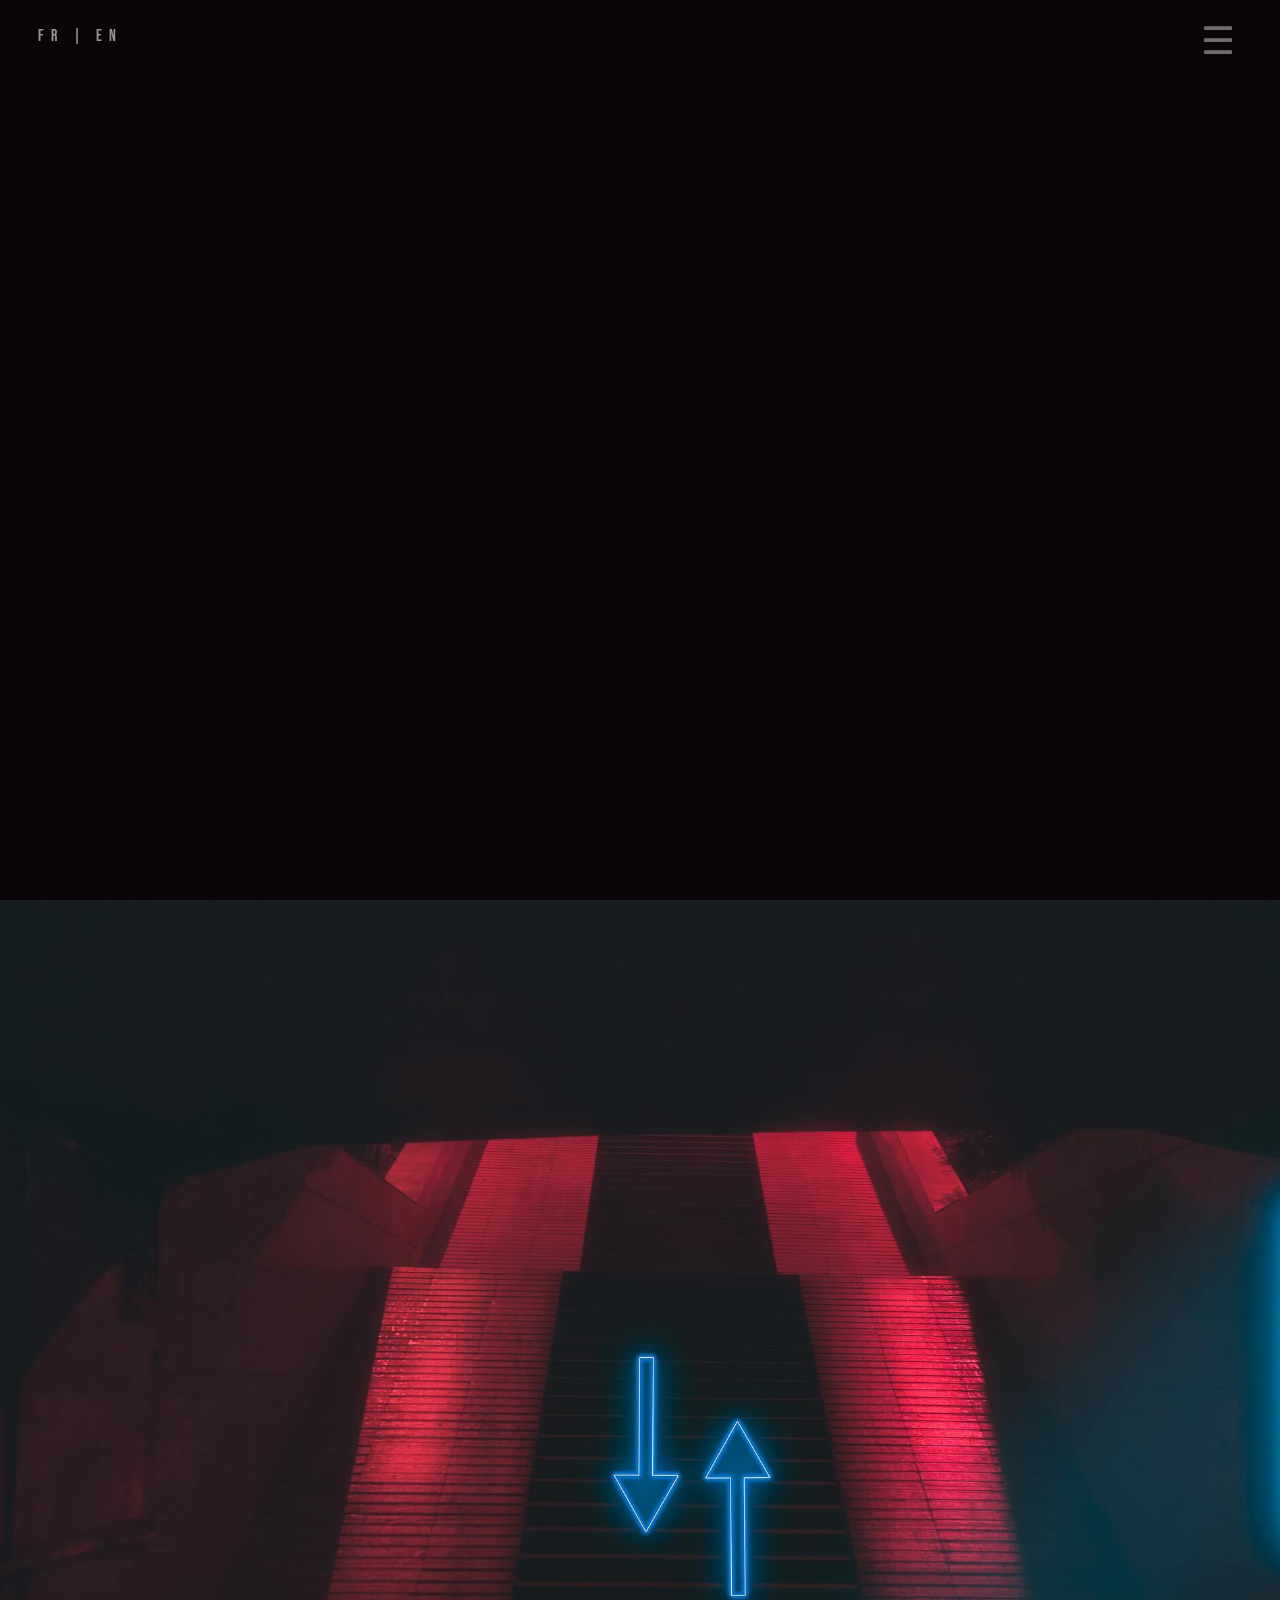
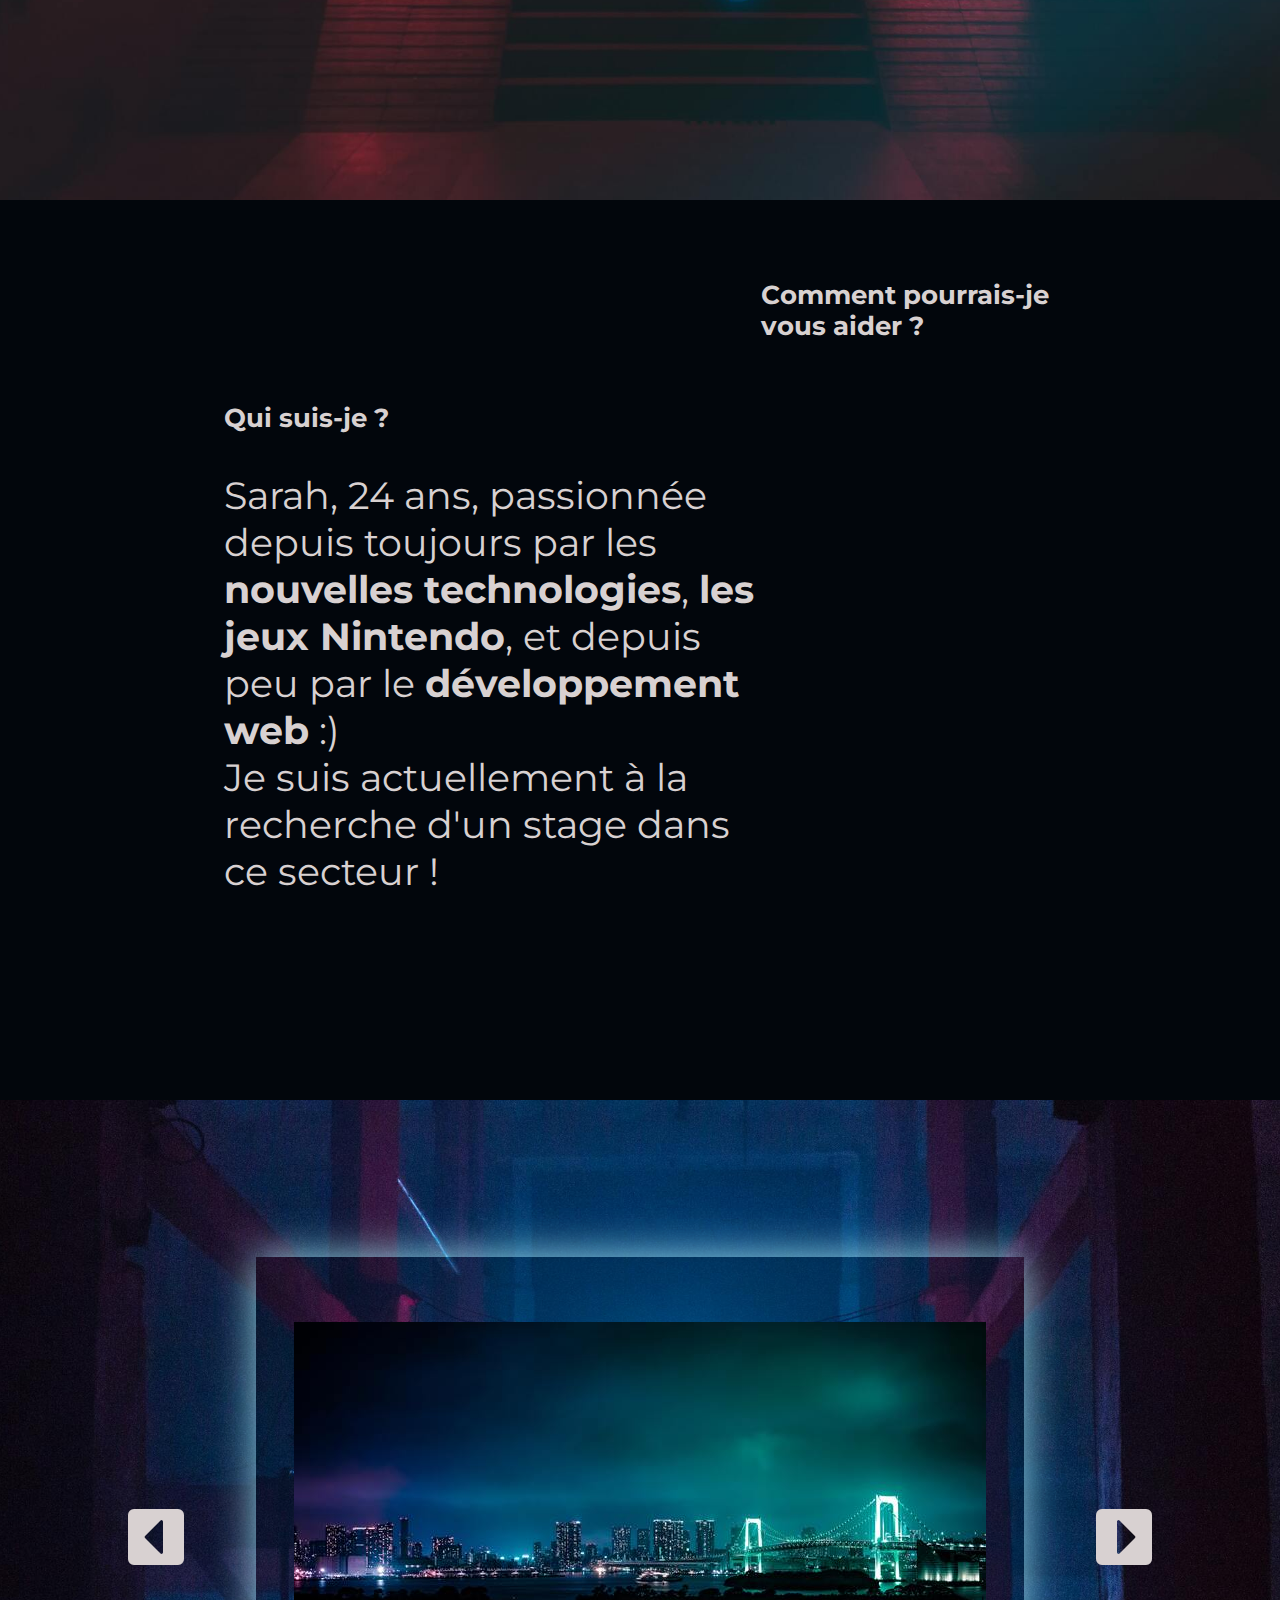
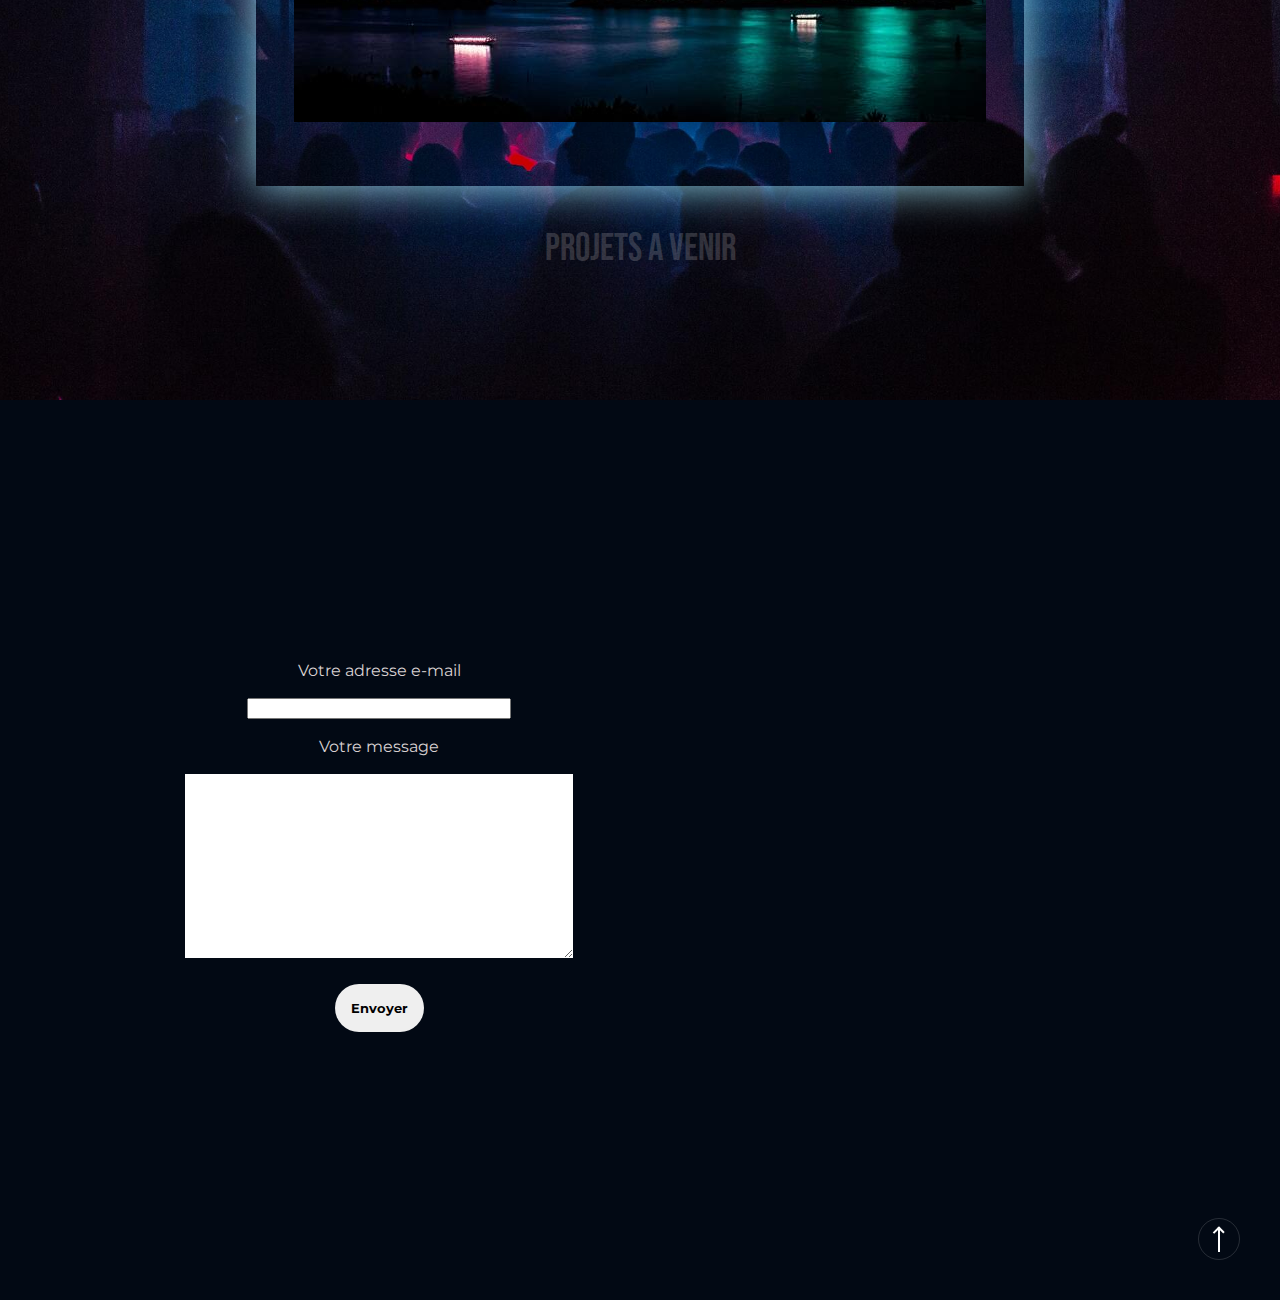
==== index.html @ 5565ab22 "Add files via upload" ====
<!DOCTYPE html>
<html lang="en">
<head>
    <meta charset="UTF-8">
    <meta name="description" content="portfolio">
    <meta name="author" content="Sarah Lemonnier">
    <meta http-equiv="X-UA-Compatible" content="ie=edge">
    <meta name="viewport" content="width=device-width, initial-scale=1.0">
    <link rel="preconnect" href="https://fonts.gstatic.com">
<link href="https://fonts.googleapis.com/css2?family=Montserrat:wght@300;700&display=swap" rel="stylesheet">
    <link rel="stylesheet" href="https://cdnjs.cloudflare.com/ajax/libs/font-awesome/5.15.2/css/all.min.css">
    <link rel="stylesheet" href="style.css">
    <script src="script.js" defer></script>
    <title>Sarah Lemonnier</title>
</head>
<body>
    <div class="cursor"></div>

    <!-- PARTIE TOP --> 

    <header class="top-container" id="top">
        <video src="video/pexels-c-technical-6153734.mp4" autoplay muted></video>

        <nav class="menu" id="menu">

            <ul class="left-menu">

                <li><a href="#about-container">A propos</a></li>
                <li><a href="#portfolio-container">Portfolio</a></li>
                <li><a href="#contact-container">Contact</a></li>

            </ul>

            <ul class="right-menu">

                <li class="close-menu" id="close-menu">✕</li>

            </ul>

        </nav>

        <div class="open-menu hover" id="open-menu">☰</div>

        <div class="lang" id="lang"><a href="index.html">FR</a> | <a href="#">EN</a></div>

        <div class="img-name">

            <div class="img-container">

                <img class="illustration" src="img/illustration.png" alt="illustration">

            </div>

                <div class="name-container">

                <h2 class="name">Sarah Lemonnier</h2>

                <h3 class="dev">Développeuse Web Junior</h3>

            </div>

        </div>

    </header>

    <!-- PARTIE SITE EN CONSTRUCTION -->

    <div class="build-container">

        <h1 data-text="SITE EN CONSTRUCTION">

            <span class="letter">s</span><span class="letter">i</span><span class="letter">t</span><span class="letter">e</span> <span class="letter">e</span><span class="letter">n</span> <span class="c">c</span><span class="letter">o</span><span class="letter">n</span><span class="letter">s</span><span class="letter">t</span><span class="letter">r</span><span class="letter">u</span><span class="letter">c</span><span class="letter">t</span><span class="letter">i</span><span class="letter">o</span><span class="letter">n</span>
            
        </h1>
    </div>

    <!-- PARTIE ABOUT ME -->

    <div class="about-container" id="about-container">

        <section class="description aboutme">

        <div class="about">

            <h3 class="title-about-me" id="title-about-me">A propos</h3>

            <h4 class="title-who">Qui suis-je ?</h4>

            <p class="p-who">
                 Sarah, 24 ans, passionnée depuis toujours par les <strong>nouvelles technologies</strong>, <strong>les jeux Nintendo</strong>, et depuis peu par le <strong>développement web</strong> :) <br>
                 Je suis actuellement à la recherche d'un stage dans ce secteur !
            </p>

            <p class="p-who">
                
           </p>
        </div>
        <div class="about">

            <h4 class="title-who">Comment pourrais-je vous aider ?</h4>

            <p class="p-who">
                
            </p>
        </div>
        </section>

    </div>

    <!-- PARTIE PORTFOLIO -->

    <div class="portfolio-container" id="portfolio-container">
        <i class="fas fa-caret-square-left left" id="left"></i>
        <i class="fas fa-caret-square-right right" id="right"></i>
        <section class="description portfolio">

            <h3 class="title-portfolio" id="title-portfolio">Portfolio</h3>
            <div class="carousel-container">

                <div class="project-container">
                    <div class="imgs-container" id="imgs-container">
                    <!--<img src="img/project-1.png" alt="projet 1 portfolio">
                    <img src="img/project-2.png" alt="projet 2 portfolio"> -->
                    <img src="img/img-1.jpg" alt="img-1">
                    <img src="img/img-2.jpeg" alt="img-2">
                    </div>
                </div>
            </div>
            <p class="text-carousel">
                PROJETS A VENIR
            </p>
            
        </section>

    </div>

    <!-- PARTIE CONTACT -->

    <footer class="contact-container" id="contact-container">

        <form>
            <label for="email">Votre adresse e-mail</label>
            <input type="email" id="email" name="email" class="input">

            <label for="message">Votre message</label>
            <textarea id="message" class="input"></textarea>

            <button id="btn-contact">Envoyer</button>
        </form>

        <section class="description contact">
   
            <h3 class="title-contact" id="title-contact">Contact</h3>
               
        </section>

        <div class="backtotop">
            
            <div class="arrow">
                <div class="before"></div>
                <div class="after"></div>
            </div>
            
        </div>

    </footer>
    
</body>
</html>
---- style.css ----
/* LOCAL FONT FAMILY */ 

@font-face {
    font-family: 'Cyberpunks';
    src: url('font/cyberpunks/Cyberpunks.otf'),
         url('font/cyberpunks/Cyberpunks.ttf'),
         url('font/cyberpunks/Cyberpunks\ Italic.otf'),
         url('font/cyberpunks/Cyberpunks\ Italic.ttf');
}

@font-face {
    font-family: 'bebasneue';
    src: url('font/bebas_neue/BebasNeue-Regular.eot'),
         url('font/bebas_neue/BebasNeue-Regular.otf'),
         url('font/bebas_neue/BebasNeue-Regular.ttf'),
         url('font/bebas_neue/BebasNeue-Regular.woff2'),
         url('font/bebas_neue/BebasNeue-Regular.woff');
}

/* SCROLL SMOOTH */

html {
    scroll-behavior: smooth;
    cursor: none;
}

/* REMOVE CURSOR FROM LINKS */

a {
    cursor: none;
}

/* BODY */

body {
    margin: 0;
    padding: 0;
    font-family: 'Cyberpunks', sans-serif;
    min-height: 100vh;
    max-width: 100vw;
    color: rgb(216, 209, 209);
    display: flex;
    flex-direction: column;
    overflow-x: hidden;
}

/* CURSOR */

.cursor {
    width: 3rem;
    height: 3rem;
    border: 2px solid rgb(255, 255, 255);
    border-radius: 50%;
    position: absolute;
    z-index: 5;
    display: none;
    transform: translate3d(-50%, -50%, 0);
    transition: 0.3s ease;
    transition-property: border, width, height, backdrop-filter;
    pointer-events: none;
    opacity: 80%;
}

/* PARTIE TOP */   


.top-container {
    height: 100vh;
    background-color: #0a0509;
    display: flex;
    flex-direction: column;
    justify-content: center;
    align-items: center;
    letter-spacing: 0.5vw;
    position: relative;
}

video {
    position: absolute;
    height: 100vh;
}

@keyframes video-disapear {
    to {
        transform: translate3D(-110vw, 0, 0);
        opacity: 0%;
    }
}
            /* MENU DE NAVIGATION */ 
.menu {
    position: fixed;
    z-index: 3;
    top: 0;
    left: 0;
    width: 100%;
    background-color: #191d204f;
    font-family: 'bebasneue', sans-serif;
    font-size: 1.7vw;
    height: 9vh;
    transform: translateY(-100%);
    transition: transform 0.7s ease-out;
    display: flex;
}  

.left-menu {
    flex: 10;
}

.right-menu {
    flex: 1;
}

ul {
    list-style-type: none;
    padding: 0;
    width: 80%;
    height: 100%;
    margin: auto;
    display: flex;
    justify-content: space-around;
    align-items: center;
}

a {
    transition: opacity 0.5s ease-out;
}

a:hover {
    opacity: 50%;
}


li > a {
    text-decoration: none;
    color: inherit;
    
}

            /* LANGUES */

.lang > a {
    text-decoration: none;
    color: inherit;
}

.lang {
    z-index: 2;
    font-family: 'bebasneue', sans-serif;
    font-size: 1rem;
    position: fixed;
    top: 3vh;
    left: 3vw;
    opacity: 70%;
}

            /* OUVRIR MENU HAMBURGER / FERMER AVEC LA CROIX */

.open-menu {
    position: fixed;
    top: 2vh;
    right: 3vw;
    font-size: 3vw;
    opacity: 50%;
    transition: opacity 0.2s linear;
    z-index: 2;
}

.hover:hover {
    opacity: 80%;
}

.active {
    transform: translateY(0%);
}

.display {
    opacity: 0;
}

.close-menu {
    margin-left: 0vw;
    transition: transform 0.3s linear;
    transform-origin: center center;
}

.close-menu:hover {
    transform: rotate(180deg);
}

/* IMAGE, NOM */

.img-container {
    width: 200px;
    height: 200px;
    border-radius: 50%;
    overflow: hidden;
    border: white 2px solid;
    box-shadow: 0px 0px 10px #b1343b, 0px 0px 20px #98d5e7;
}

.illustration {
    height: 100%;
}

@keyframes displaytop {
    to {
        opacity: 100%;
        transform: translate3D(0, 0, 0);
    }
}

.img-name {
    display: flex;
    justify-content: space-between;
    align-items: center;
    width: 65vw;
    margin: auto;
    opacity: 0;
    transform: translate3D(110vw, 0, 0) rotate3d(0.5, 0.5, 0, 60deg);
}

.name {
    font-size: 4vw;
    text-shadow: 0px 0px 10px #b1343b;
}

.dev {
    font-size: 2.2vw;
    text-shadow: 0px 0px 20px #98d5e7;
}

/* BUILD CONTAINER */

.build-container {
    height: 100vh;
    background-image: url('img/bg.jpg');
    background-size: cover;
    background-repeat: no-repeat;
    background-position: center center;
    position: relative;
}

@keyframes displaywebsite {
    to {
        opacity: 100%;
    }
}

@keyframes defectuous {
    0% {
        opacity: 0;
    }

    10% {
        opacity: 100%;
        text-shadow: 5px 2px 20px #98d5e7;
    }

    15% {
        opacity: 0;
    }

    18% {
        opacity: 100%;
        text-shadow: 5px 2px 60px #98d5e7;
    }

    20% {
        text-shadow: 5px 5px black;
    }
}

.c {
    animation: defectuous 3s ease-in-out infinite;
    animation-delay: 4s;
}



h1 {
    position: absolute;
    text-transform: uppercase;
    font-style: italic;
    width: fit-content;
    letter-spacing: 1rem;
    font-size: 4vw;
    top: 5%;
    left: 50%;
    text-shadow: 5px 5px black;
    transform: translateX(-50%);
    opacity: 0;
    animation: displaywebsite 3s ease-out forwards;
    user-select: none;
}

h1:before {
    content: attr(data-text);
    position: absolute;
    top: 0;
    left: 0;
    transform-origin: bottom;
    transform: rotateX(180deg);
    line-height: 0.865em;
    background: linear-gradient(0deg,#98d5e7 0, transparent 70%);
    background-clip: text;
    -webkit-background-clip: text;
    color: rgba(7, 7, 7, 0.388);
    opacity: 20%;
}

.letter:hover {
    text-shadow: 0px 0px 20px #98d5e7;
}

/* ABOUT, PORTFOLIO, CONTACT */

.description {
    width: 65vw;
    display: flex;
}

/* PARTIE ABOUT ME */

.about-container {
    background-color: #02060c;
    height: 100vh;
    display: flex;
    justify-content: center;
    align-items: flex-start;
}

.aboutme {
    margin-top: 5vh;
}

.about {
    width: fit-content;
}


#title-about-me {
    font-size: 4vw;
    transition: transform 1s ease-out, opacity 3s ease-out;
    letter-spacing: 1vw;
    opacity: 0%;
    text-shadow: 0px 0px 10px #0a0509;
}

.about > h4, .about > p {
    font-family: 'Montserrat', sans-serif;
}

.title-who {
    font-size: 2vw;
}

.p-who {
    font-size: 3vw;
}

/* PARTIE PORTFOLIO */


.portfolio-container {
    background-image: url('img/bg2.jpg');
    background-size: cover;
    background-repeat: no-repeat;
    background-position: center top;
    height: 100vh;
    position: relative;
}

.portfolio {
    justify-content: center;
    margin-top: 5vh;
    display: flex;
    flex-direction: column;
    justify-content: space-between;
    align-items: center;
    margin: auto;
    height: 90vh;
}


#title-portfolio {
    font-size: 4vw;
    transition: transform 1s ease-out, opacity 3s ease-out;
    letter-spacing: 1vw;
    opacity: 0%;
    text-shadow: 0px 0px 10px #0a0509;
}

.text-carousel {
    font-size: 3vw;
    font-family: 'bebasneue', sans-serif;
    text-shadow: 5px 10px 0px #191d204f;
    opacity: 20%;
}

.carousel-container {
    height: 600px;
    background-color: rgba(0, 0, 0, 0.199);
    box-shadow: 0px 0px 40px #98d5e7;
    width: 60vw;
    position: relative;
    overflow: hidden;
}

.project-container {
    top: 50%;
    left: 50%;
    transform: translate(-50%, -50%);
    height: 400px;
    width: 692px;
    overflow: hidden;
    position: relative;
}

.project-container  img {
    height: 100%;
}

.imgs-container {
    display: flex;
    transition: transform 1s ease-in-out;
}

.left {
    position: absolute;
    font-size: 5vw;
    top: 50%;
    transform: translateY(-70%);
    left: 10%;
}

.right {
    position: absolute;
    font-size: 5vw;
    top: 50%;
    transform: translateY(-70%);
    right: 10%;
}

.left:hover, .right:hover {
    color: rgba(255, 255, 255, 0.37);
    transition: color 0.5s ease-out;
}

/* PARTIE CONTACT */

.contact-container {
    background-color: #020914;
    height: 100vh;
    display: flex;
    justify-content: space-around;
    align-items: center;
    position: relative;
}

.contact {
    width: fit-content;
}

#title-contact {
    font-size: 4vw;
    transition: transform 1s ease-out, opacity 3s ease-out;
    letter-spacing: 1vw;
    opacity: 0%;
    text-shadow: 0px 0px 10px #0a0509;
    margin-right: 3vw;
}

form {
    display: flex;
    flex-direction: column;
    align-items: center;
    font-family: 'Montserrat', sans-serif;
    margin-left: 3vw;
}

input {
    margin: 2vh 2vw;
    outline: none;
    cursor: none;
}

input[type="email"] {
    width: 20vw;
}

#message {
    width: 30vw;
    height: 20vh;
    margin: 2vh 2vw;
    outline: none;
    cursor: none;
    border: none;
}

label {
    margin: 0vh 2vw;
    cursor: none;
}

#btn-contact {
    padding: 1rem;
    margin: 0.5rem;
    outline: none;
    border: none;
    cursor: pointer;
    border-radius: 9999px;
    font-family: inherit;
    font-weight: 700;
    transition: all 0.01s linear;
    cursor: none;
}

#btn-contact:hover {
    background-color: rgba(255, 255, 255, 0.521);
    transform: scale(1.05);
}

.backtotop {
    position: absolute;
    bottom: 40px;
    right: 40px;
    width: 40px;
    height: 40px;
    border: rgba(255, 255, 255, 0.144) solid 1px;
    border-radius: 50%;
    display: flex;
    justify-content: center;
    align-items: center;
}

.before {
    width: 2px;
    height: 8px;
    background-color: white;
    position: absolute;
    top: 0;
    left: -1px;
    transform-origin: 0%;
    transform: rotate(45deg) translateX(-100%);
}

.arrow {
    height: 25px;
    width: 2px;
    background-color: white;
    position: relative;
}

.after {
    width: 2px;
    height: 8px;
    background-color: white;
    position: absolute;
    top: 1px;
    right: -1px;
    transform-origin: 0%;
    transform: rotate(-45deg) translateX(100%);
}

/* PARTIE RESPONSIVE (MOBILE ET TABLETTE) */

@media screen and (max-width: 850px) {
    .img-name {
        flex-direction: column;
        text-align: center;
    }

    .name {
        margin-top: 8vh;
        font-size: 4vw;
    }

    h1 {
        width: 60vw;
        text-align: center;
    }

    h1:before {
        display: none;
    }

    li {
        font-size: 2.5vw;
    }

    .contact-container {
        flex-direction: column-reverse;
        justify-content: center;
    }

    #title-contact {
        margin-right: 0vw;
        margin-bottom: 10vh;
    }

    form {
        margin-left: 0vw;
    }

}
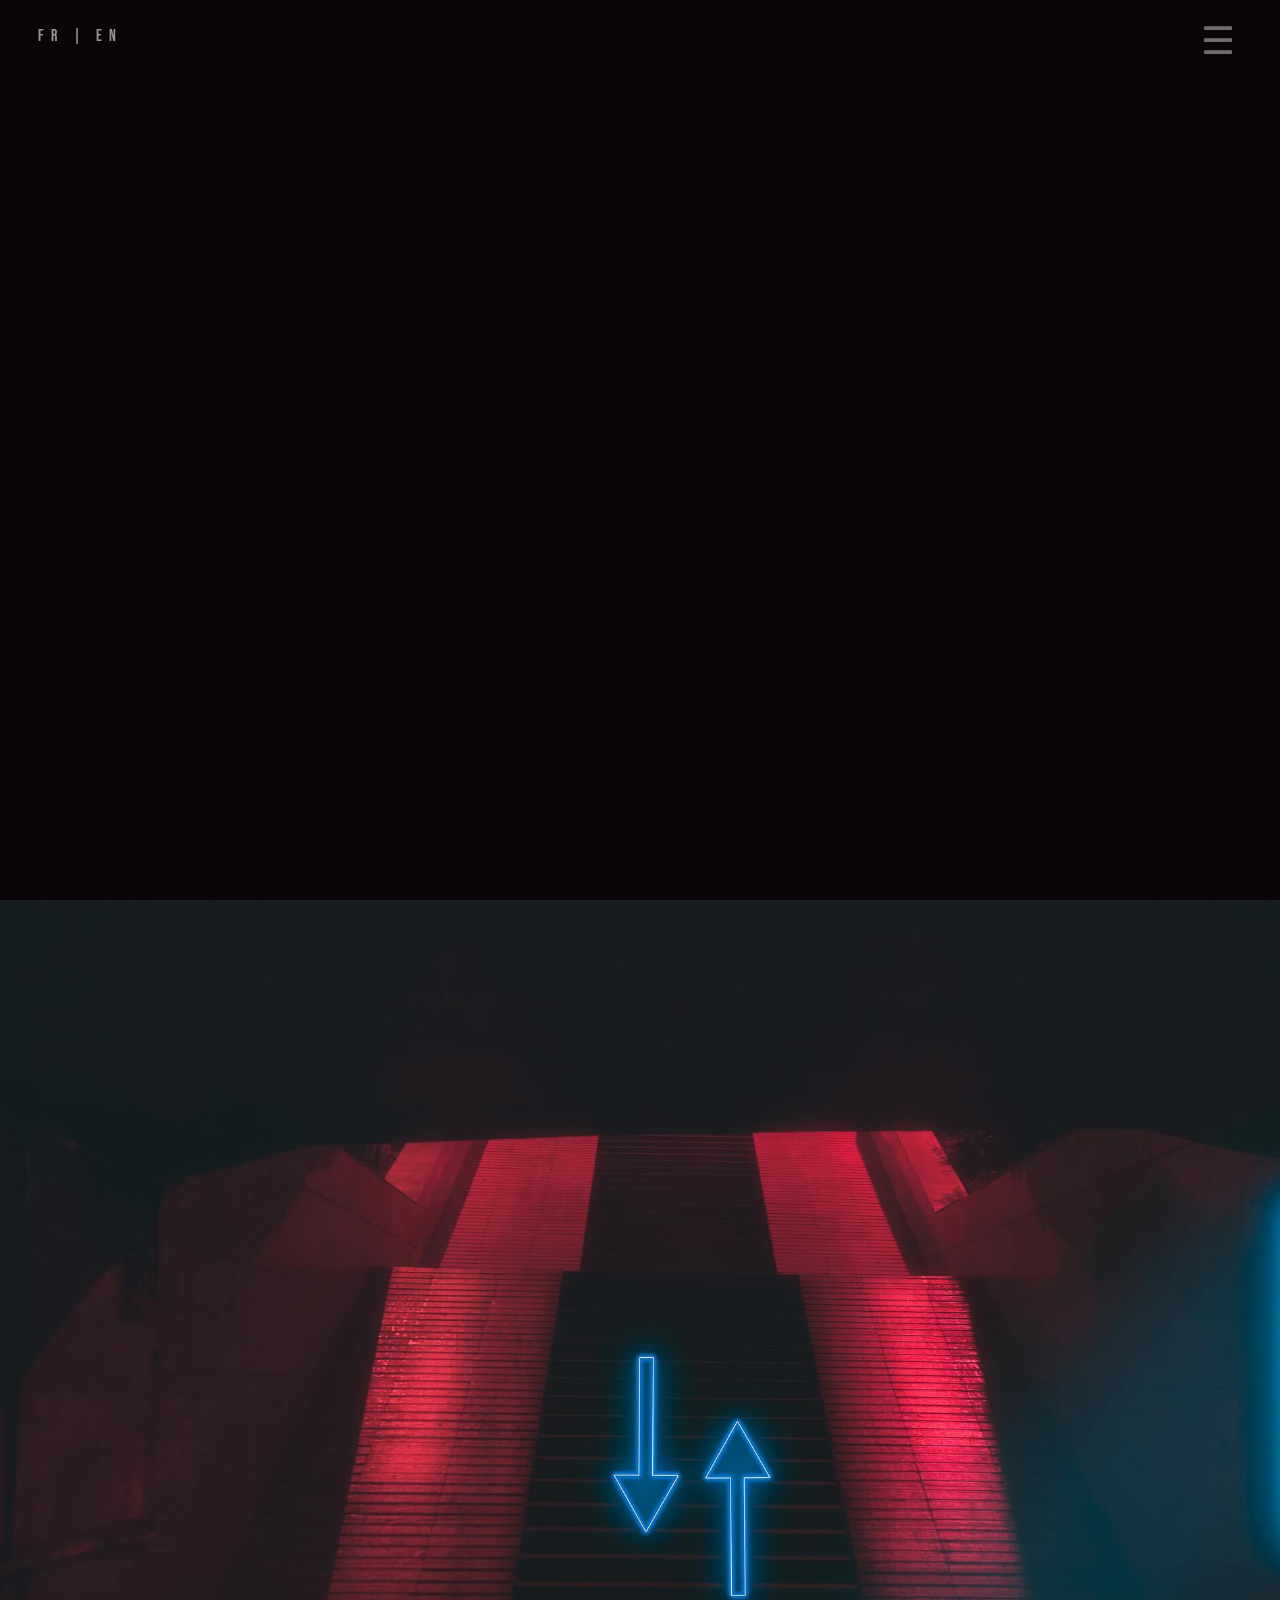
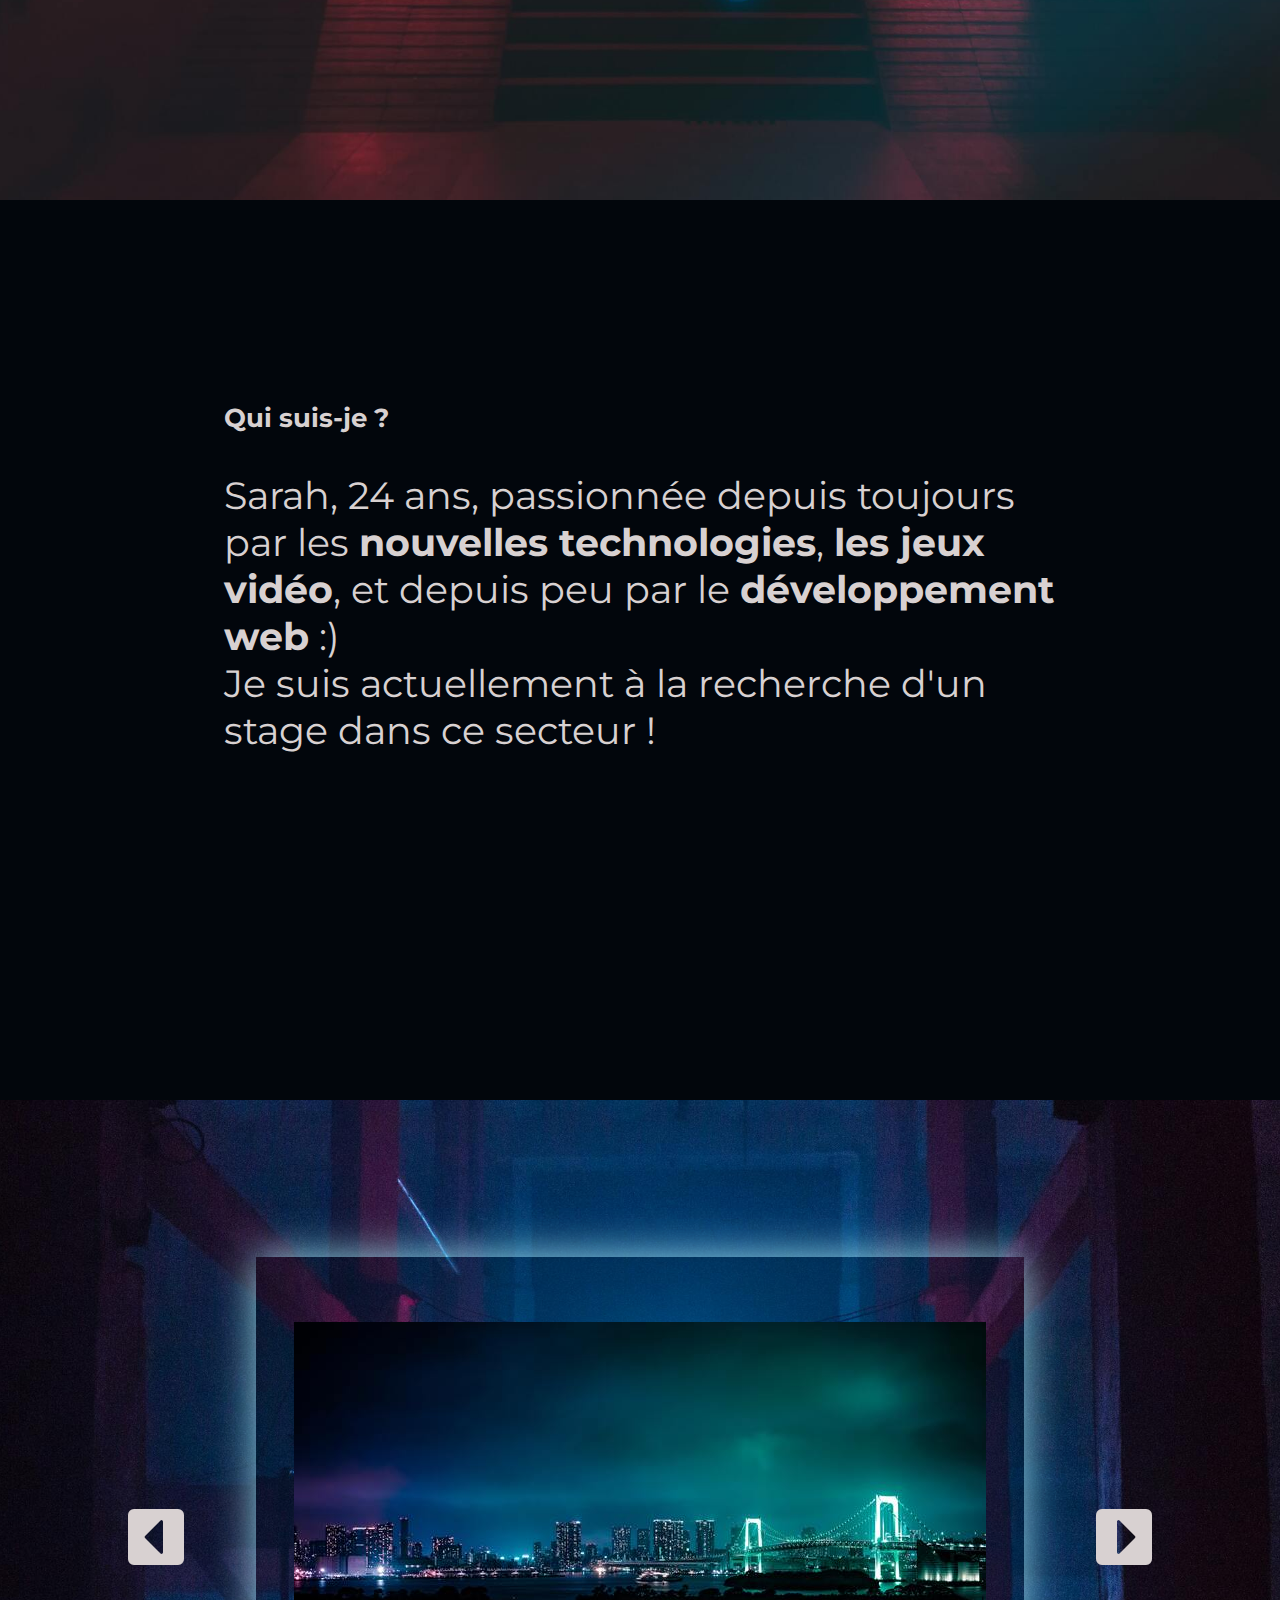
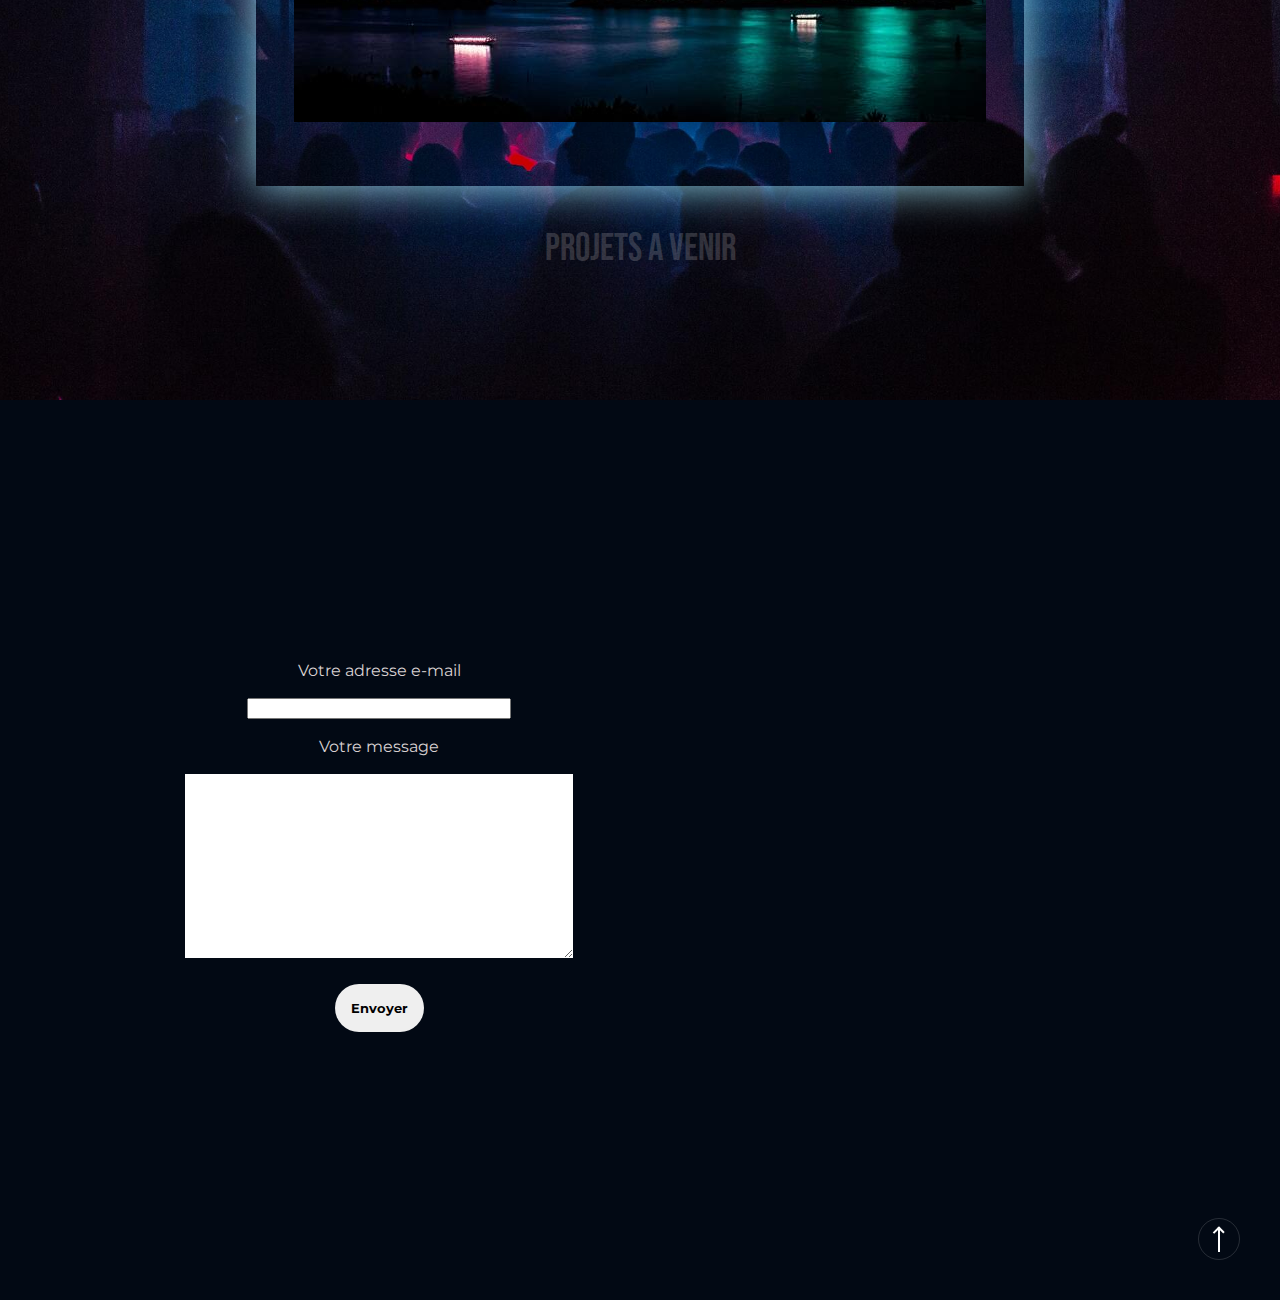
==== commit aca1efa4: "Update index.html" ====
--- a/index.html
+++ b/index.html
@@ -87,7 +87,7 @@
             <h4 class="title-who">Qui suis-je ?</h4>
 
             <p class="p-who">
-                 Sarah, 24 ans, passionnée depuis toujours par les <strong>nouvelles technologies</strong>, <strong>les jeux Nintendo</strong>, et depuis peu par le <strong>développement web</strong> :) <br>
+                 Sarah, 24 ans, passionnée depuis toujours par les <strong>nouvelles technologies</strong>, <strong>les jeux vidéo</strong>, et depuis peu par le <strong>développement web</strong> :) <br>
                  Je suis actuellement à la recherche d'un stage dans ce secteur !
             </p>
 
@@ -97,7 +97,7 @@
         </div>
         <div class="about">
 
-            <h4 class="title-who">Comment pourrais-je vous aider ?</h4>
+            <h4 class="title-who"></h4>
 
             <p class="p-who">
                 
@@ -166,4 +166,4 @@
     </footer>
     
 </body>
-</html>+</html>
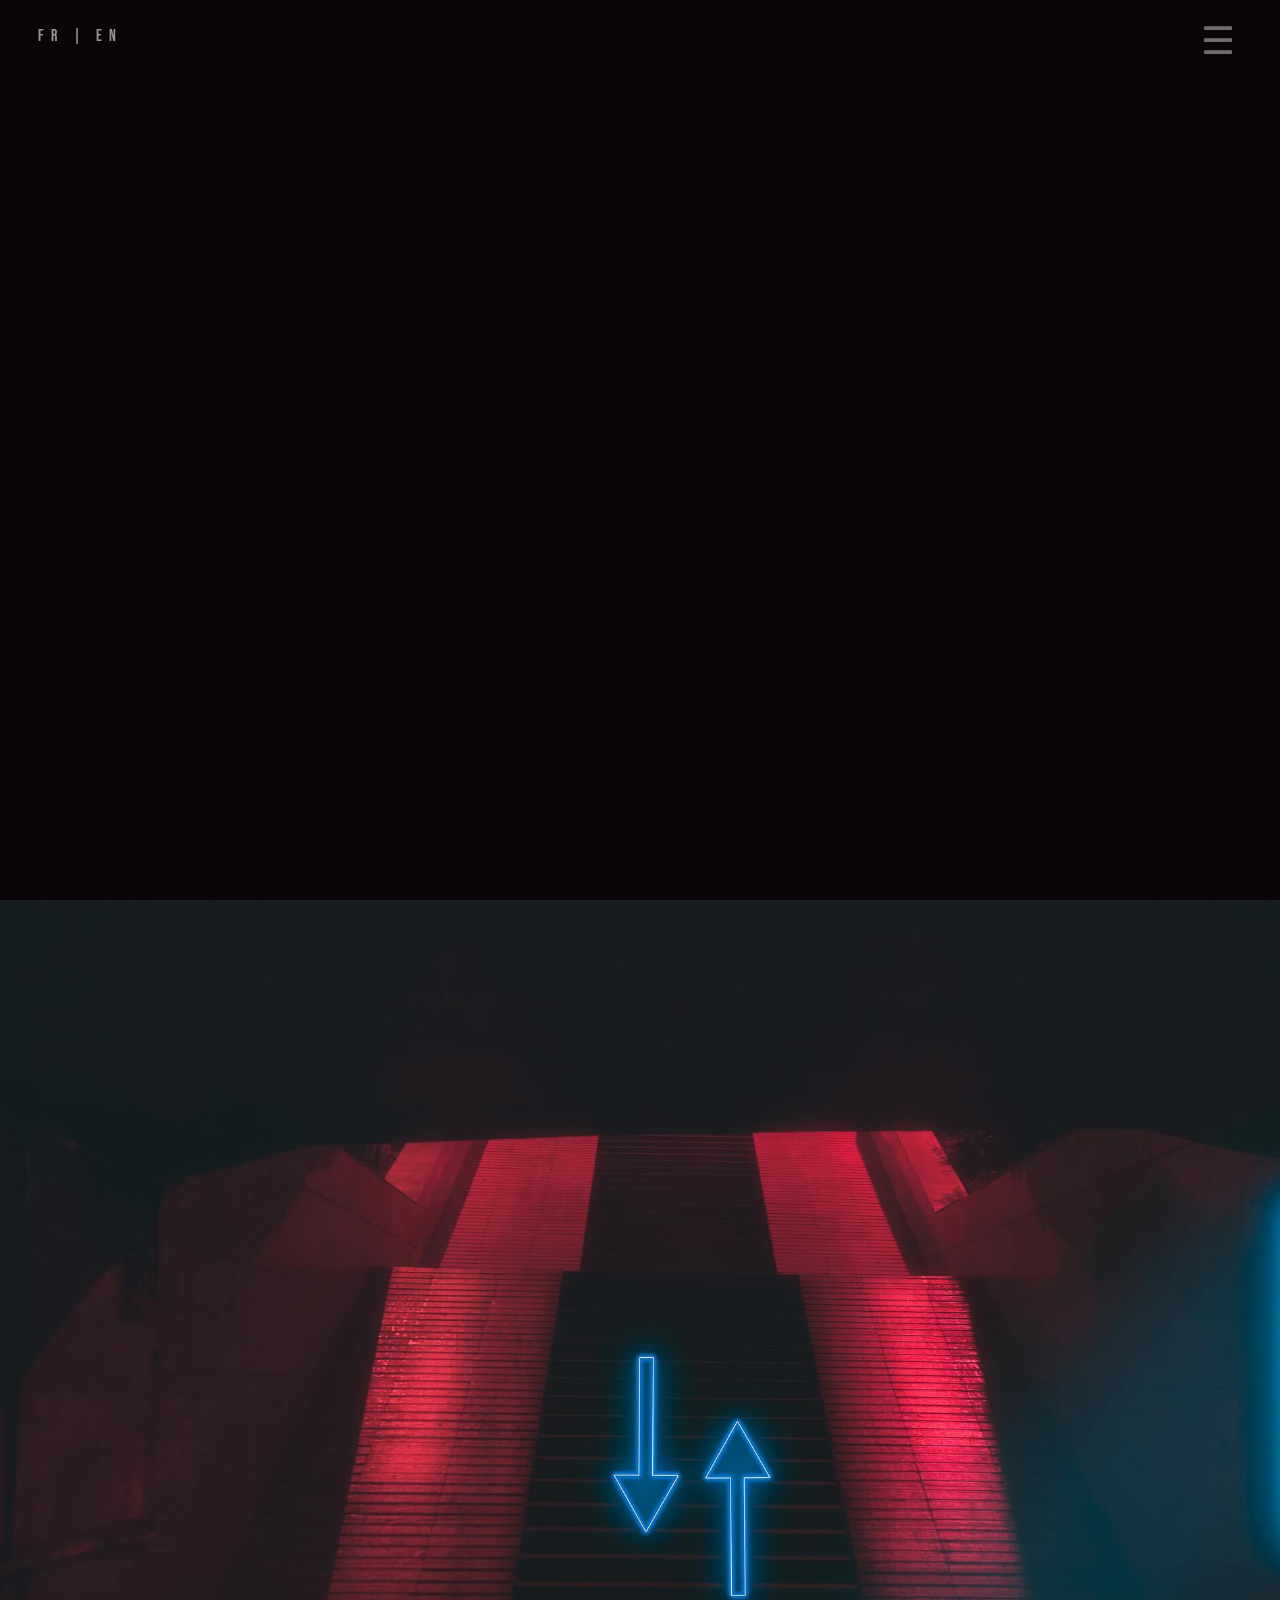
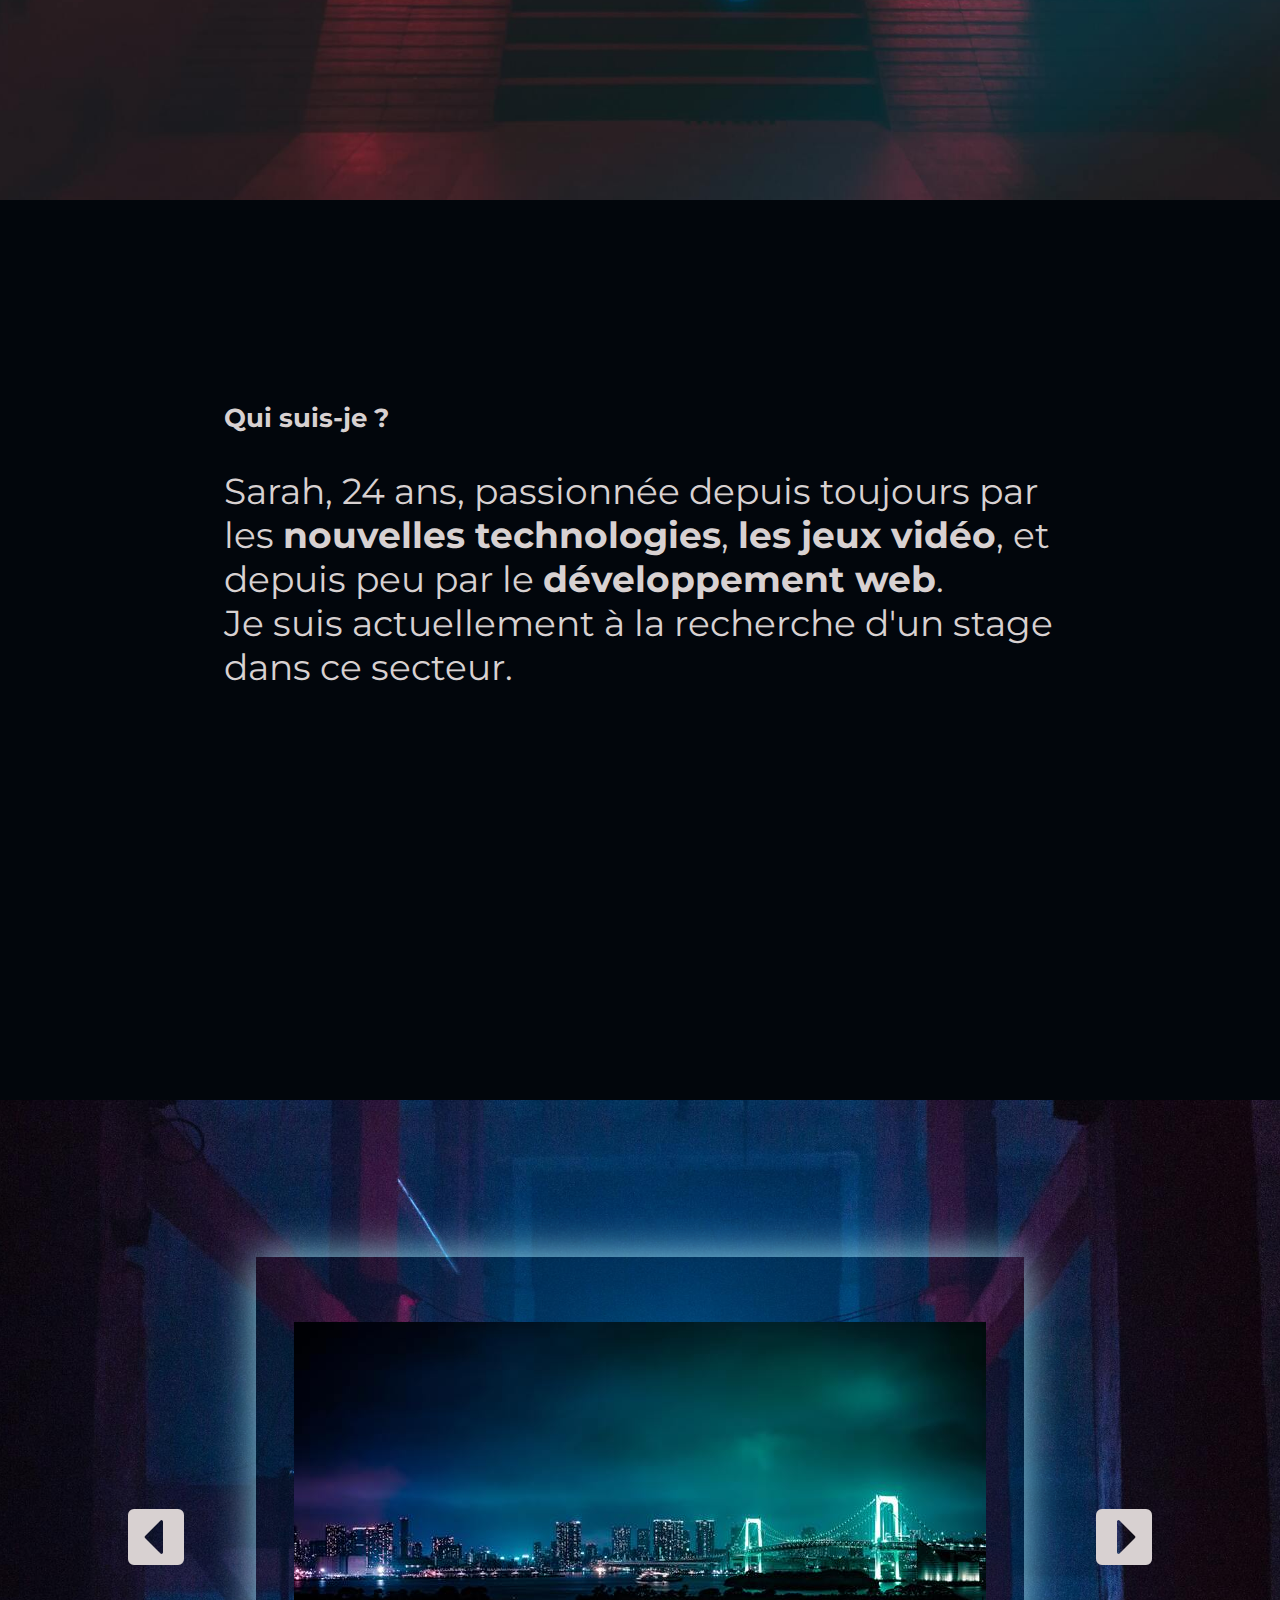
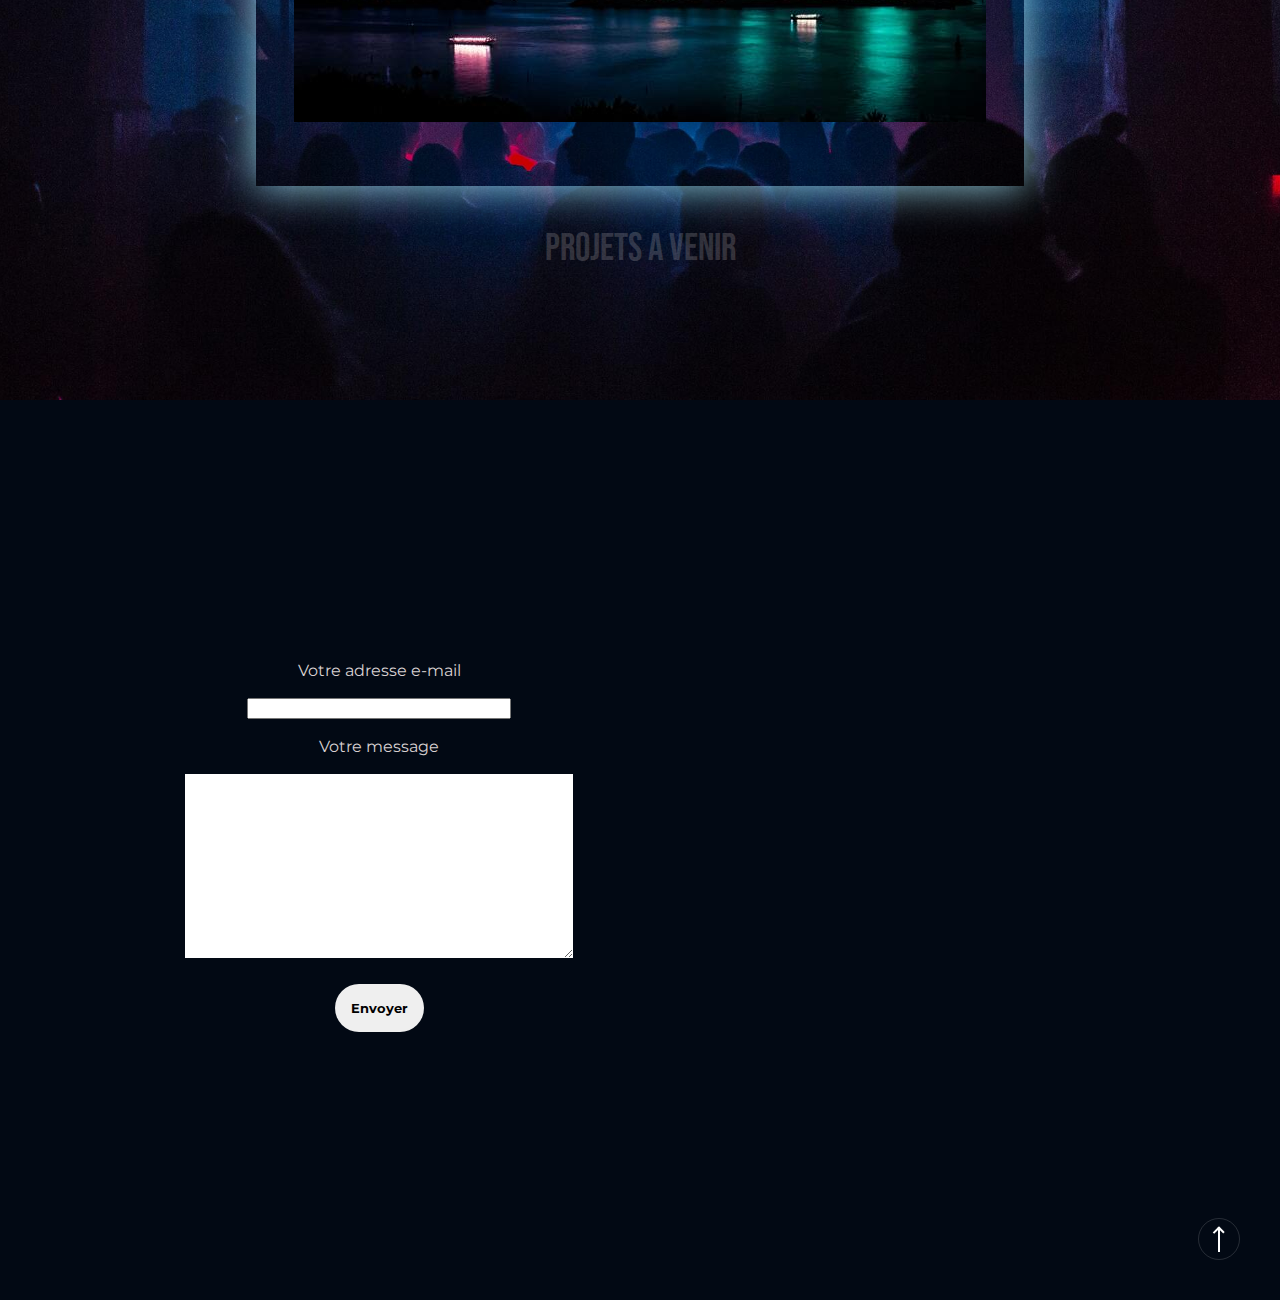
==== commit efd59b34: "Update index.html" ====
--- a/index.html
+++ b/index.html
@@ -87,8 +87,8 @@
             <h4 class="title-who">Qui suis-je ?</h4>
 
             <p class="p-who">
-                 Sarah, 24 ans, passionnée depuis toujours par les <strong>nouvelles technologies</strong>, <strong>les jeux vidéo</strong>, et depuis peu par le <strong>développement web</strong> :) <br>
-                 Je suis actuellement à la recherche d'un stage dans ce secteur !
+                 Sarah, 24 ans, passionnée depuis toujours par les <strong>nouvelles technologies</strong>, <strong>les jeux vidéo</strong>, et depuis peu par le <strong>développement web</strong>. <br>
+                 Je suis actuellement à la recherche d'un stage dans ce secteur.
             </p>
 
             <p class="p-who">
--- a/style.css
+++ b/style.css
@@ -355,7 +355,7 @@
 }
 
 .p-who {
-    font-size: 3vw;
+    font-size: 2.8vw;
 }
 
 /* PARTIE PORTFOLIO */
@@ -602,4 +602,4 @@
         margin-left: 0vw;
     }
 
-}+}
